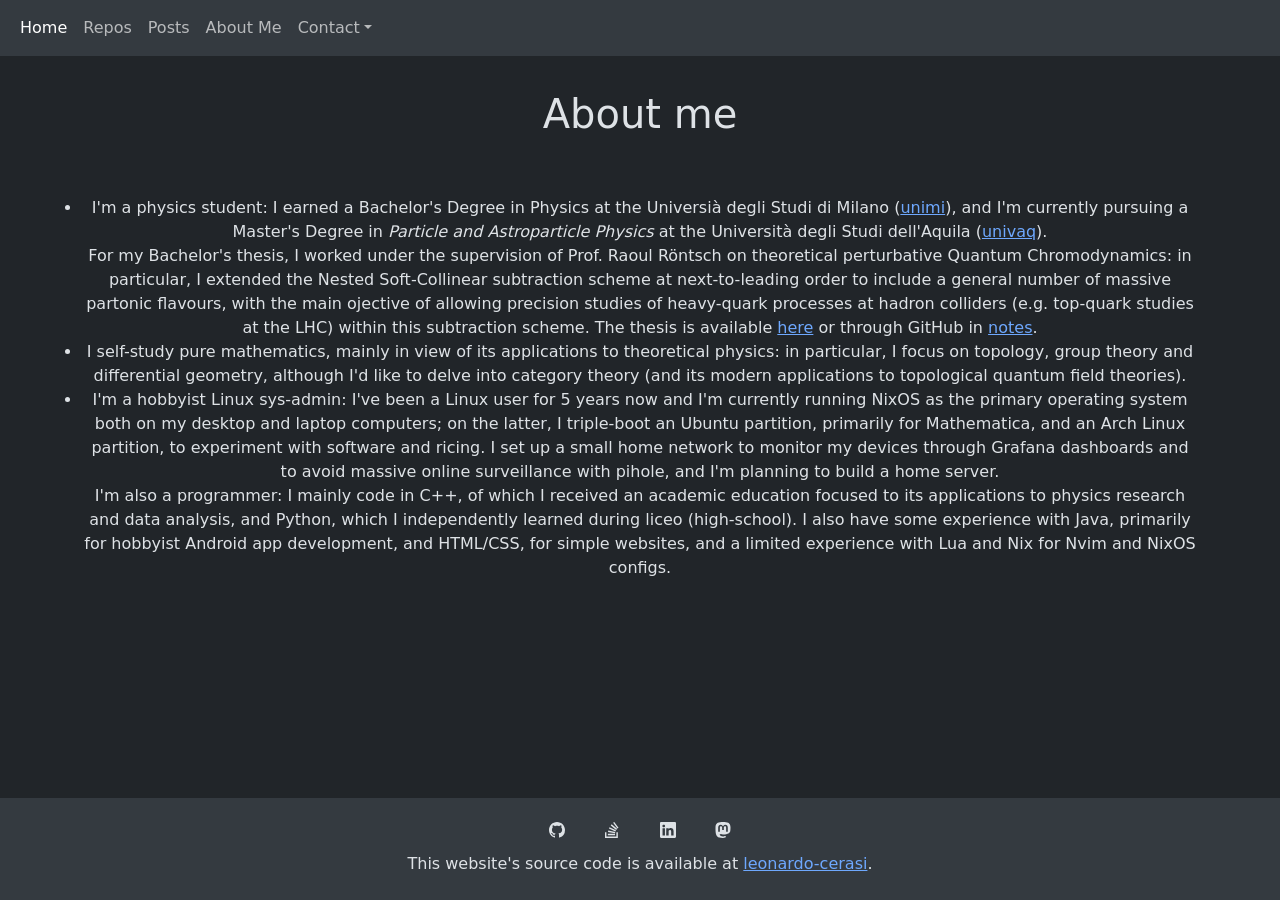
==== about.html @ acb89154 "prova fetch" ====
<!doctype html>

<html lang="en" data-bs-theme="dark" class="h-100">

	<head>
		<meta charset="utf-8">
		<meta name="viewport" content="width=device-width, initial-scale=1">

		<script src="jquery-4.0.0.min.js"></script>

		<link href="https://cdn.jsdelivr.net/npm/bootstrap@5.3.3/dist/css/bootstrap.min.css" rel="stylesheet" integrity="sha384-QWTKZyjpPEjISv5WaRU9OFeRpok6YctnYmDr5pNlyT2bRjXh0JMhjY6hW+ALEwIH" crossorigin="anonymous">

		<link href="./css/style.css" rel="stylesheet">

		<title>about me</title>
	</head>

	<body class="d-flex flex-column h-100" id="body">
    		<script src="https://cdn.jsdelivr.net/npm/bootstrap@5.3.3/dist/js/bootstrap.bundle.min.js" integrity="sha384-YvpcrYf0tY3lHB60NNkmXc5s9fDVZLESaAA55NDzOxhy9GkcIdslK1eN7N6jIeHz" crossorigin="anonymous"></script>

		<nav class="navbar navbar-expand-sm bg-body-secondary" id="navbar">

			<div class="container-fluid">

				<button class="navbar-toggler" type="button" data-bs-toggle="collapse" data-bs-target="#collapseNavbar" aria-controls="collapseNavbar" aria-expanded="false" aria-label="Toggle navigation">
					<span class="navbar-toggler-icon"></span>
				</button>

				<div class="collapse navbar-collapse" id="collapseNavbar">

					<ul class="navbar-nav">

						<li class="nav-item">
							<a class="nav-link active" href="./index.html">Home</a>
						</li>

						<li class="nav-item">
							<a class="nav-link" href="./repos.html">Repos</a>
						</li>

						<li class="nav-item">
							<a class="nav-link" href="./posts.html">Posts</a>
						</li>

						<li class="nav-item">
							<a class="nav-link" id="current-page" aria-current="page" href="./about.html">About Me</a>
						</li>

						<li class="nav-item dropdown">
							<a class="nav-link dropdown-toggle" id="contact" role="button" data-bs-toggle="dropdown" aria-expanded="false">Contact</a>

							<ul class="dropdown-menu">
								<li><a class="dropdown-item" id="contact" href="mailto:leonardo@cerasi.net">email</a></li>
								<li><a class="dropdown-item" id="contact" href="mailto:leonardo.cerasi@pec.it">PEC</a></li>
								<li><hr class="dropdown-divider"></li>
								<li><a class="dropdown-item" id="contact" href="https://t.me/leonardocerasi">Telegram</a></li>
								<li><a class="dropdown-item" id="contact" href="https://signal.me/#eu/Qag13uTsFuqtuluY4Nxr4cTC7tQuT7_qPY7SLTeYNUXi2Q6RtNlBJ7BxUP0gj3Fp">Signal</a></li>
							</ul>
						</li>
					</ul>
				</div>
			</div>

		</nav>

		<main class="" id="main">

			<div class="container text-center">

				<div class="row">
					<div class="col" style="padding: 3%;">
						<h1 class="heading1">About me</h1>
					</div>
				</div>

				<div class='row'>
					<p class="paragraph">
						<ul class="bullet-list">
							<li class="paragraph">
								I'm a physics student: I earned a Bachelor's Degree in Physics at the Universià degli Studi di Milano (<a class="link" href="https://www.unimi.it/en/education/bachelor/physics">unimi</a>), and I'm currently pursuing a Master's Degree in <i>Particle and Astroparticle Physics</i> at the Università degli Studi dell'Aquila (<a class="link" href="https://www.dsfc.univaq.it/en/teaching/master-degree-in-physics.html">univaq</a>).
								</br>
								For my Bachelor's thesis, I worked under the supervision of Prof. Raoul Röntsch on theoretical perturbative Quantum Chromodynamics: in particular, I extended the Nested Soft-Collinear subtraction scheme at next-to-leading order to include a general number of massive partonic flavours, with the main ojective of allowing precision studies of heavy-quark processes at hadron colliders (e.g. top-quark studies at the LHC) within this subtraction scheme. The thesis is available <a class="file" href="./files/bachelor-thesis.pdf">here</a> or through GitHub in <a class="link" href="https://github.com/LeonardoCerasi/notes/tree/master/theses/bachelor/main.pdf">notes</a>.
							</li>
							<li class="paragraph">
								I self-study pure mathematics, mainly in view of its applications to theoretical physics: in particular, I focus on topology, group theory and differential geometry, although I'd like to delve into category theory (and its modern applications to topological quantum field theories).
							</li>
							<li class="paragraph">
								I'm a hobbyist Linux sys-admin: I've been a Linux user for 5 years now and I'm currently running NixOS as the primary operating system both on my desktop and laptop computers; on the latter, I triple-boot an Ubuntu partition, primarily for Mathematica, and an Arch Linux partition, to experiment with software and ricing. I set up a small home network to monitor my devices through Grafana dashboards and to avoid massive online surveillance with pihole, and I'm planning to build a home server.
								</br>
								I'm also a programmer: I mainly code in C++, of which I received an academic education focused to its applications to physics research and data analysis, and Python, which I independently learned during liceo (high-school). I also have some experience with Java, primarily for hobbyist Android app development, and HTML/CSS, for simple websites, and a limited experience with Lua and Nix for Nvim and NixOS configs.
							</li>
						</ul>
					</p>
				</div>

			</div>

		</main>

		<footer class="footer mt-auto py-2 bg-body-secondary" id="footer">

			<div class="container text-center">

				<section class="">

					<a class="btn btn-floating m-1" href="https://github.com/LeonardoCerasi/" role="button">
						<svg xmlns="http://www.w3.org/2000/svg" width="16" height="16" fill="currentColor" class="bi bi-github" viewBox="0 0 16 16">
							<path d="M8 0C3.58 0 0 3.58 0 8c0 3.54 2.29 6.53 5.47 7.59.4.07.55-.17.55-.38 0-.19-.01-.82-.01-1.49-2.01.37-2.53-.49-2.69-.94-.09-.23-.48-.94-.82-1.13-.28-.15-.68-.52-.01-.53.63-.01 1.08.58 1.23.82.72 1.21 1.87.87 2.33.66.07-.52.28-.87.51-1.07-1.78-.2-3.64-.89-3.64-3.95 0-.87.31-1.59.82-2.15-.08-.2-.36-1.02.08-2.12 0 0 .67-.21 2.2.82.64-.18 1.32-.27 2-.27s1.36.09 2 .27c1.53-1.04 2.2-.82 2.2-.82.44 1.1.16 1.92.08 2.12.51.56.82 1.27.82 2.15 0 3.07-1.87 3.75-3.65 3.95.29.25.54.73.54 1.48 0 1.07-.01 1.93-.01 2.2 0 .21.15.46.55.38A8.01 8.01 0 0 0 16 8c0-4.42-3.58-8-8-8"/>
						</svg>
					</a>

					<a class="btn btn-floating m-1" href="https://stackoverflow.com/users/14695122/leonardo-cerasi" role="button">
						<svg xmlns="http://www.w3.org/2000/svg" width="16" height="16" fill="currentColor" class="bi bi-stack-overflow" viewBox="0 0 16 16">
							<path d="M12.412 14.572V10.29h1.428V16H1v-5.71h1.428v4.282z"/>
							<path d="M3.857 13.145h7.137v-1.428H3.857zM10.254 0 9.108.852l4.26 5.727 1.146-.852zm-3.54 3.377 5.484 4.567.913-1.097L7.627 2.28l-.914 1.097zM4.922 6.55l6.47 3.013.603-1.294-6.47-3.013zm-.925 3.344 6.985 1.469.294-1.398-6.985-1.468z"/>
						</svg>
					</a>

					<a class="btn btn-floating m-1" href="https://www.linkedin.com/in/leonardo-cerasi-6a45361a6/" role="button">
						<svg xmlns="http://www.w3.org/2000/svg" width="16" height="16" fill="currentColor" class="bi bi-linkedin" viewBox="0 0 16 16">
							<path d="M0 1.146C0 .513.526 0 1.175 0h13.65C15.474 0 16 .513 16 1.146v13.708c0 .633-.526 1.146-1.175 1.146H1.175C.526 16 0 15.487 0 14.854zm4.943 12.248V6.169H2.542v7.225zm-1.2-8.212c.837 0 1.358-.554 1.358-1.248-.015-.709-.52-1.248-1.342-1.248S2.4 3.226 2.4 3.934c0 .694.521 1.248 1.327 1.248zm4.908 8.212V9.359c0-.216.016-.432.08-.586.173-.431.568-.878 1.232-.878.869 0 1.216.662 1.216 1.634v3.865h2.401V9.25c0-2.22-1.184-3.252-2.764-3.252-1.274 0-1.845.7-2.165 1.193v.025h-.016l.016-.025V6.169h-2.4c.03.678 0 7.225 0 7.225z"/>
						</svg>
					</a>

					<a class="btn btn-floating m-1" href="https://mastodon.social/@leonardocerasi" role="button">
						<svg xmlns="http://www.w3.org/2000/svg" width="16" height="16" fill="currentColor" class="bi bi-mastodon" viewBox="0 0 16 16">
							<path d="M11.19 12.195c2.016-.24 3.77-1.475 3.99-2.603.348-1.778.32-4.339.32-4.339 0-3.47-2.286-4.488-2.286-4.488C12.062.238 10.083.017 8.027 0h-.05C5.92.017 3.942.238 2.79.765c0 0-2.285 1.017-2.285 4.488l-.002.662c-.004.64-.007 1.35.011 2.091.083 3.394.626 6.74 3.78 7.57 1.454.383 2.703.463 3.709.408 1.823-.1 2.847-.647 2.847-.647l-.06-1.317s-1.303.41-2.767.36c-1.45-.05-2.98-.156-3.215-1.928a4 4 0 0 1-.033-.496s1.424.346 3.228.428c1.103.05 2.137-.064 3.188-.189zm1.613-2.47H11.13v-4.08c0-.859-.364-1.295-1.091-1.295-.804 0-1.207.517-1.207 1.541v2.233H7.168V5.89c0-1.024-.403-1.541-1.207-1.541-.727 0-1.091.436-1.091 1.296v4.079H3.197V5.522q0-1.288.66-2.046c.456-.505 1.052-.764 1.793-.764.856 0 1.504.328 1.933.983L8 4.39l.417-.695c.429-.655 1.077-.983 1.934-.983.74 0 1.336.259 1.791.764q.662.757.661 2.046z"/>
						</svg>
					</a>

				</section>

				<section class="">
					<p>This website's source code is available at <a class="link" href="https://github.com/LeonardoCerasi/leonardo-cerasi">leonardo-cerasi</a>.</p>
				</section>
			</div>

		</footer>
	</body>

</html>
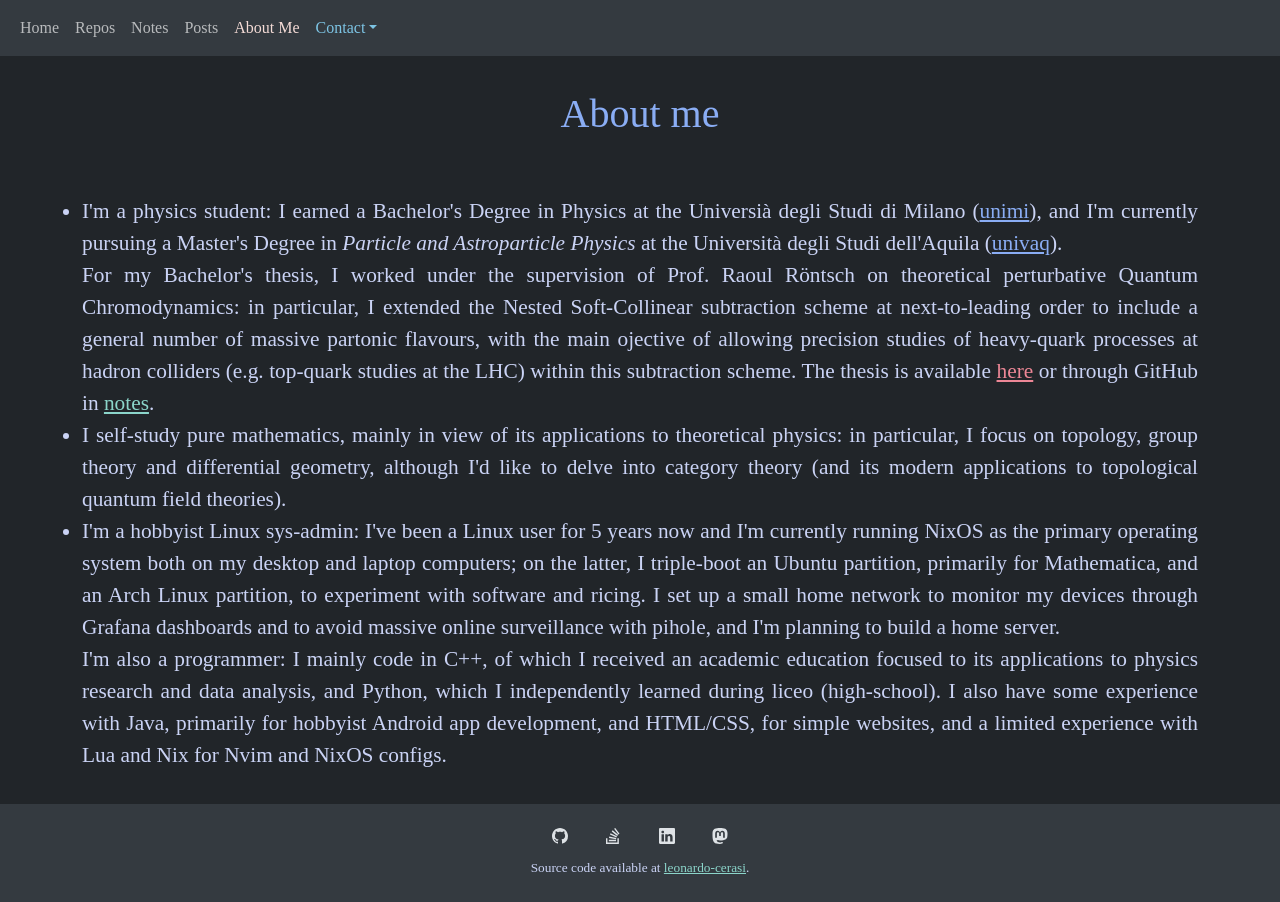
==== commit c33882a6: "restructured imports, added notes page" ====
--- a/about.html
+++ b/about.html
@@ -6,11 +6,9 @@
 		<meta charset="utf-8">
 		<meta name="viewport" content="width=device-width, initial-scale=1">
 
-		<script src="jquery-4.0.0.min.js"></script>
-
 		<link href="https://cdn.jsdelivr.net/npm/bootstrap@5.3.3/dist/css/bootstrap.min.css" rel="stylesheet" integrity="sha384-QWTKZyjpPEjISv5WaRU9OFeRpok6YctnYmDr5pNlyT2bRjXh0JMhjY6hW+ALEwIH" crossorigin="anonymous">
 
-		<link href="./css/style.css" rel="stylesheet">
+		<link href="./style/style.css" rel="stylesheet">
 
 		<title>about me</title>
 	</head>
@@ -18,50 +16,32 @@
 	<body class="d-flex flex-column h-100" id="body">
     		<script src="https://cdn.jsdelivr.net/npm/bootstrap@5.3.3/dist/js/bootstrap.bundle.min.js" integrity="sha384-YvpcrYf0tY3lHB60NNkmXc5s9fDVZLESaAA55NDzOxhy9GkcIdslK1eN7N6jIeHz" crossorigin="anonymous"></script>
 
-		<nav class="navbar navbar-expand-sm bg-body-secondary" id="navbar">
+		<!-- navbar -->
 
-			<div class="container-fluid">
+		<nav class="navbar navbar-expand-sm bg-body-secondary" id="navbar"></nav>
+		<script>
+			fetch("navbar.html")
+				.then(r => r.text())
+				.then(html => {
+					document.getElementById("navbar").innerHTML = html;
+					const currentPath = window.location.pathname.split("/").pop() || "index.html";
+					document.querySelectorAll("#navbar .nav-link:not(.dropdown-toggle)").forEach(link => {
+						const href = link.getAttribute("href");
+						if (href && (href === `./${currentPath}` || href === currentPath)) {
+							link.classList.add("active");
+							link.setAttribute("id", "current-page");
+							link.setAttribute("aria-current", "page");
+						} else {
+							link.classList.remove("active");
+							link.removeAttribute("id");
+							link.removeAttribute("aria-current");
+						}
+					});
+				})
+			.catch(err => console.error("Navbar load failed:", err));
+		</script>
 
-				<button class="navbar-toggler" type="button" data-bs-toggle="collapse" data-bs-target="#collapseNavbar" aria-controls="collapseNavbar" aria-expanded="false" aria-label="Toggle navigation">
-					<span class="navbar-toggler-icon"></span>
-				</button>
-
-				<div class="collapse navbar-collapse" id="collapseNavbar">
-
-					<ul class="navbar-nav">
-
-						<li class="nav-item">
-							<a class="nav-link active" href="./index.html">Home</a>
-						</li>
-
-						<li class="nav-item">
-							<a class="nav-link" href="./repos.html">Repos</a>
-						</li>
-
-						<li class="nav-item">
-							<a class="nav-link" href="./posts.html">Posts</a>
-						</li>
-
-						<li class="nav-item">
-							<a class="nav-link" id="current-page" aria-current="page" href="./about.html">About Me</a>
-						</li>
-
-						<li class="nav-item dropdown">
-							<a class="nav-link dropdown-toggle" id="contact" role="button" data-bs-toggle="dropdown" aria-expanded="false">Contact</a>
-
-							<ul class="dropdown-menu">
-								<li><a class="dropdown-item" id="contact" href="mailto:leonardo@cerasi.net">email</a></li>
-								<li><a class="dropdown-item" id="contact" href="mailto:leonardo.cerasi@pec.it">PEC</a></li>
-								<li><hr class="dropdown-divider"></li>
-								<li><a class="dropdown-item" id="contact" href="https://t.me/leonardocerasi">Telegram</a></li>
-								<li><a class="dropdown-item" id="contact" href="https://signal.me/#eu/Qag13uTsFuqtuluY4Nxr4cTC7tQuT7_qPY7SLTeYNUXi2Q6RtNlBJ7BxUP0gj3Fp">Signal</a></li>
-							</ul>
-						</li>
-					</ul>
-				</div>
-			</div>
-
-		</nav>
+		<!-- main body -->
 
 		<main class="" id="main">
 
@@ -77,7 +57,7 @@
 					<p class="paragraph">
 						<ul class="bullet-list">
 							<li class="paragraph">
-								I'm a physics student: I earned a Bachelor's Degree in Physics at the Universià degli Studi di Milano (<a class="link" href="https://www.unimi.it/en/education/bachelor/physics">unimi</a>), and I'm currently pursuing a Master's Degree in <i>Particle and Astroparticle Physics</i> at the Università degli Studi dell'Aquila (<a class="link" href="https://www.dsfc.univaq.it/en/teaching/master-degree-in-physics.html">univaq</a>).
+								I'm a physics student: I earned a Bachelor's Degree in Physics at the Universià degli Studi di Milano (<a class="link-uni" href="https://www.unimi.it/en/education/bachelor/physics">unimi</a>), and I'm currently pursuing a Master's Degree in <i>Particle and Astroparticle Physics</i> at the Università degli Studi dell'Aquila (<a class="link-uni" href="https://www.dsfc.univaq.it/en/teaching/master-degree-in-physics.html">univaq</a>).
 								</br>
 								For my Bachelor's thesis, I worked under the supervision of Prof. Raoul Röntsch on theoretical perturbative Quantum Chromodynamics: in particular, I extended the Nested Soft-Collinear subtraction scheme at next-to-leading order to include a general number of massive partonic flavours, with the main ojective of allowing precision studies of heavy-quark processes at hadron colliders (e.g. top-quark studies at the LHC) within this subtraction scheme. The thesis is available <a class="file" href="./files/bachelor-thesis.pdf">here</a> or through GitHub in <a class="link" href="https://github.com/LeonardoCerasi/notes/tree/master/theses/bachelor/main.pdf">notes</a>.
 							</li>
@@ -97,45 +77,16 @@
 
 		</main>
 
-		<footer class="footer mt-auto py-2 bg-body-secondary" id="footer">
+		<!-- footer -->
 
-			<div class="container text-center">
-
-				<section class="">
-
-					<a class="btn btn-floating m-1" href="https://github.com/LeonardoCerasi/" role="button">
-						<svg xmlns="http://www.w3.org/2000/svg" width="16" height="16" fill="currentColor" class="bi bi-github" viewBox="0 0 16 16">
-							<path d="M8 0C3.58 0 0 3.58 0 8c0 3.54 2.29 6.53 5.47 7.59.4.07.55-.17.55-.38 0-.19-.01-.82-.01-1.49-2.01.37-2.53-.49-2.69-.94-.09-.23-.48-.94-.82-1.13-.28-.15-.68-.52-.01-.53.63-.01 1.08.58 1.23.82.72 1.21 1.87.87 2.33.66.07-.52.28-.87.51-1.07-1.78-.2-3.64-.89-3.64-3.95 0-.87.31-1.59.82-2.15-.08-.2-.36-1.02.08-2.12 0 0 .67-.21 2.2.82.64-.18 1.32-.27 2-.27s1.36.09 2 .27c1.53-1.04 2.2-.82 2.2-.82.44 1.1.16 1.92.08 2.12.51.56.82 1.27.82 2.15 0 3.07-1.87 3.75-3.65 3.95.29.25.54.73.54 1.48 0 1.07-.01 1.93-.01 2.2 0 .21.15.46.55.38A8.01 8.01 0 0 0 16 8c0-4.42-3.58-8-8-8"/>
-						</svg>
-					</a>
-
-					<a class="btn btn-floating m-1" href="https://stackoverflow.com/users/14695122/leonardo-cerasi" role="button">
-						<svg xmlns="http://www.w3.org/2000/svg" width="16" height="16" fill="currentColor" class="bi bi-stack-overflow" viewBox="0 0 16 16">
-							<path d="M12.412 14.572V10.29h1.428V16H1v-5.71h1.428v4.282z"/>
-							<path d="M3.857 13.145h7.137v-1.428H3.857zM10.254 0 9.108.852l4.26 5.727 1.146-.852zm-3.54 3.377 5.484 4.567.913-1.097L7.627 2.28l-.914 1.097zM4.922 6.55l6.47 3.013.603-1.294-6.47-3.013zm-.925 3.344 6.985 1.469.294-1.398-6.985-1.468z"/>
-						</svg>
-					</a>
-
-					<a class="btn btn-floating m-1" href="https://www.linkedin.com/in/leonardo-cerasi-6a45361a6/" role="button">
-						<svg xmlns="http://www.w3.org/2000/svg" width="16" height="16" fill="currentColor" class="bi bi-linkedin" viewBox="0 0 16 16">
-							<path d="M0 1.146C0 .513.526 0 1.175 0h13.65C15.474 0 16 .513 16 1.146v13.708c0 .633-.526 1.146-1.175 1.146H1.175C.526 16 0 15.487 0 14.854zm4.943 12.248V6.169H2.542v7.225zm-1.2-8.212c.837 0 1.358-.554 1.358-1.248-.015-.709-.52-1.248-1.342-1.248S2.4 3.226 2.4 3.934c0 .694.521 1.248 1.327 1.248zm4.908 8.212V9.359c0-.216.016-.432.08-.586.173-.431.568-.878 1.232-.878.869 0 1.216.662 1.216 1.634v3.865h2.401V9.25c0-2.22-1.184-3.252-2.764-3.252-1.274 0-1.845.7-2.165 1.193v.025h-.016l.016-.025V6.169h-2.4c.03.678 0 7.225 0 7.225z"/>
-						</svg>
-					</a>
-
-					<a class="btn btn-floating m-1" href="https://mastodon.social/@leonardocerasi" role="button">
-						<svg xmlns="http://www.w3.org/2000/svg" width="16" height="16" fill="currentColor" class="bi bi-mastodon" viewBox="0 0 16 16">
-							<path d="M11.19 12.195c2.016-.24 3.77-1.475 3.99-2.603.348-1.778.32-4.339.32-4.339 0-3.47-2.286-4.488-2.286-4.488C12.062.238 10.083.017 8.027 0h-.05C5.92.017 3.942.238 2.79.765c0 0-2.285 1.017-2.285 4.488l-.002.662c-.004.64-.007 1.35.011 2.091.083 3.394.626 6.74 3.78 7.57 1.454.383 2.703.463 3.709.408 1.823-.1 2.847-.647 2.847-.647l-.06-1.317s-1.303.41-2.767.36c-1.45-.05-2.98-.156-3.215-1.928a4 4 0 0 1-.033-.496s1.424.346 3.228.428c1.103.05 2.137-.064 3.188-.189zm1.613-2.47H11.13v-4.08c0-.859-.364-1.295-1.091-1.295-.804 0-1.207.517-1.207 1.541v2.233H7.168V5.89c0-1.024-.403-1.541-1.207-1.541-.727 0-1.091.436-1.091 1.296v4.079H3.197V5.522q0-1.288.66-2.046c.456-.505 1.052-.764 1.793-.764.856 0 1.504.328 1.933.983L8 4.39l.417-.695c.429-.655 1.077-.983 1.934-.983.74 0 1.336.259 1.791.764q.662.757.661 2.046z"/>
-						</svg>
-					</a>
-
-				</section>
-
-				<section class="">
-					<p>This website's source code is available at <a class="link" href="https://github.com/LeonardoCerasi/leonardo-cerasi">leonardo-cerasi</a>.</p>
-				</section>
-			</div>
-
-		</footer>
+		<footer class="footer mt-auto py-2 bg-body-secondary" id="footer"></footer>
+		<script>
+			fetch("footer.html")
+				.then(response => response.text())
+				.then(data => {
+					document.getElementById("footer").innerHTML = data;
+				});
+		</script>
 	</body>
 
 </html>
--- a/style/style.css
+++ b/style/style.css
@@ -0,0 +1,97 @@
+@font-face {
+  font-family: "USMNFM";
+  src: url("../font/UbuntuSans/UbuntuSansMonoNerdFontMono-Regular.ttf") format("truetype");
+  font-weight: normal;
+  font-style: normal;
+}
+@font-face {
+  font-family: "USMNFM-B";
+  src: url("../font/UbuntuSans/UbuntuSansMonoNerdFontMono-Bold.ttf") format("truetype");
+  font-weight: normal;
+  font-style: normal;
+}
+#body {
+  font-family: "USMNFM";
+  font-size: 18pt;
+  color: #cad3f5;
+}
+
+#footer {
+  font-size: 10pt;
+}
+
+#navbar {
+  font-size: 12pt;
+}
+
+.link {
+  color: #8bd5ca;
+}
+
+.link-uni {
+  color: #8aadf4;
+}
+
+.file {
+  color: #ed8796;
+}
+
+.notes-link {
+  color: #c6a0f6;
+}
+
+#current-page {
+  font-family: "USMNFM-B";
+  color: #f4dbd6;
+}
+
+#contact {
+  color: #7dc4e4;
+}
+
+.dropdown-item {
+  font-size: 10pt;
+}
+
+.heading1 {
+  font-family: "USMNFM-B";
+  color: #8aadf4;
+}
+
+.heading3 {
+  font-family: "USMNFM-B";
+  color: #a6da95;
+}
+
+#button {
+  color: #181926;
+  background-color: #f5bde6;
+  border-color: #181926;
+}
+
+.card-title {
+  font-weight: bold;
+  color: #c6a0f6;
+  font-size: 18pt;
+}
+
+.card-text {
+  font-size: 12pt;
+}
+
+.paragraph {
+  text-align: justify;
+  font-size: 16pt;
+}
+
+.article-title {
+  font-weight: bold;
+  color: #a6da95;
+}
+
+.notes-title {
+  font-weight: bold;
+  color: #c6a0f6;
+}
+
+/*# sourceMappingURL=style.css.map */
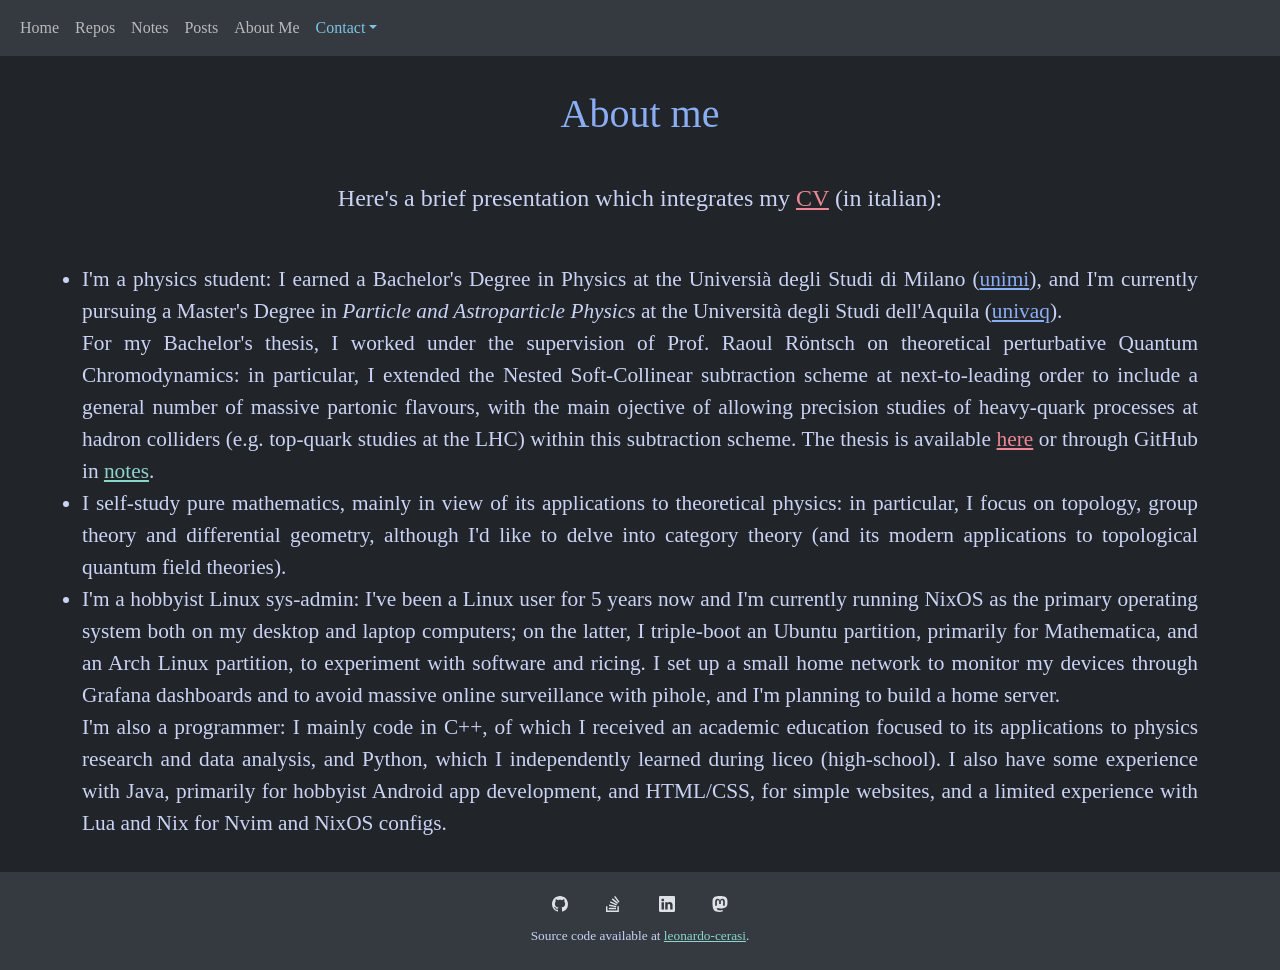
==== commit a10e1b47: "added cv" ====
--- a/about.html
+++ b/about.html
@@ -54,6 +54,8 @@
 				</div>
 
 				<div class='row'>
+					<p>Here's a brief presentation which integrates my <a class="file" href="./files/cv_leonardo_cerasi.pdf">CV</a> (in italian):</p>
+					<p></p>
 					<p class="paragraph">
 						<ul class="bullet-list">
 							<li class="paragraph">
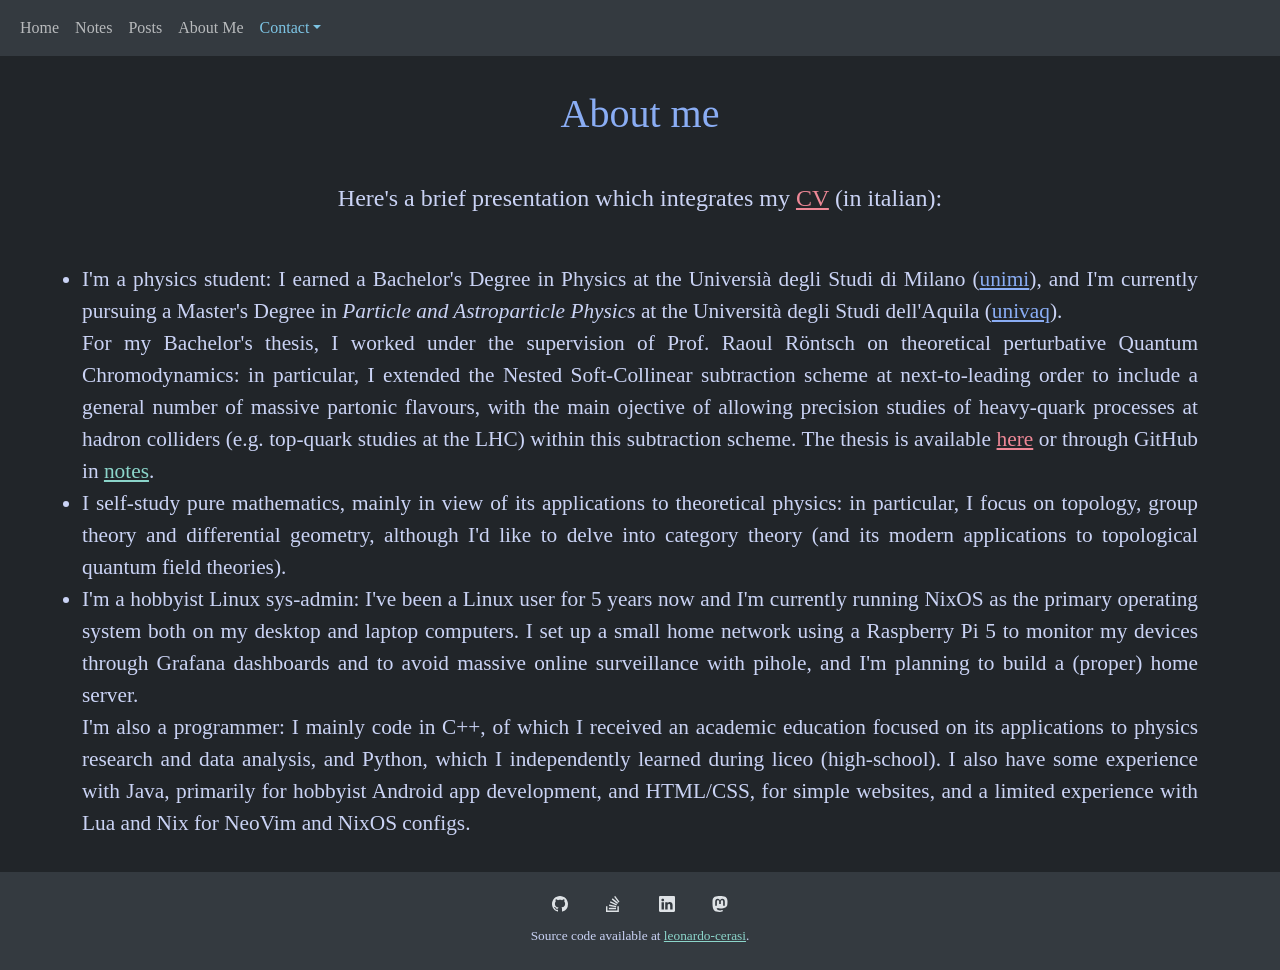
==== commit e73fc7a4: "english cv and minor adjustments" ====
--- a/about.html
+++ b/about.html
@@ -67,9 +67,9 @@
 								I self-study pure mathematics, mainly in view of its applications to theoretical physics: in particular, I focus on topology, group theory and differential geometry, although I'd like to delve into category theory (and its modern applications to topological quantum field theories).
 							</li>
 							<li class="paragraph">
-								I'm a hobbyist Linux sys-admin: I've been a Linux user for 5 years now and I'm currently running NixOS as the primary operating system both on my desktop and laptop computers; on the latter, I triple-boot an Ubuntu partition, primarily for Mathematica, and an Arch Linux partition, to experiment with software and ricing. I set up a small home network to monitor my devices through Grafana dashboards and to avoid massive online surveillance with pihole, and I'm planning to build a home server.
+								I'm a hobbyist Linux sys-admin: I've been a Linux user for 5 years now and I'm currently running NixOS as the primary operating system both on my desktop and laptop computers. I set up a small home network using a Raspberry Pi 5 to monitor my devices through Grafana dashboards and to avoid massive online surveillance with pihole, and I'm planning to build a (proper) home server.
 								</br>
-								I'm also a programmer: I mainly code in C++, of which I received an academic education focused to its applications to physics research and data analysis, and Python, which I independently learned during liceo (high-school). I also have some experience with Java, primarily for hobbyist Android app development, and HTML/CSS, for simple websites, and a limited experience with Lua and Nix for Nvim and NixOS configs.
+								I'm also a programmer: I mainly code in C++, of which I received an academic education focused on its applications to physics research and data analysis, and Python, which I independently learned during liceo (high-school). I also have some experience with Java, primarily for hobbyist Android app development, and HTML/CSS, for simple websites, and a limited experience with Lua and Nix for NeoVim and NixOS configs.
 							</li>
 						</ul>
 					</p>
